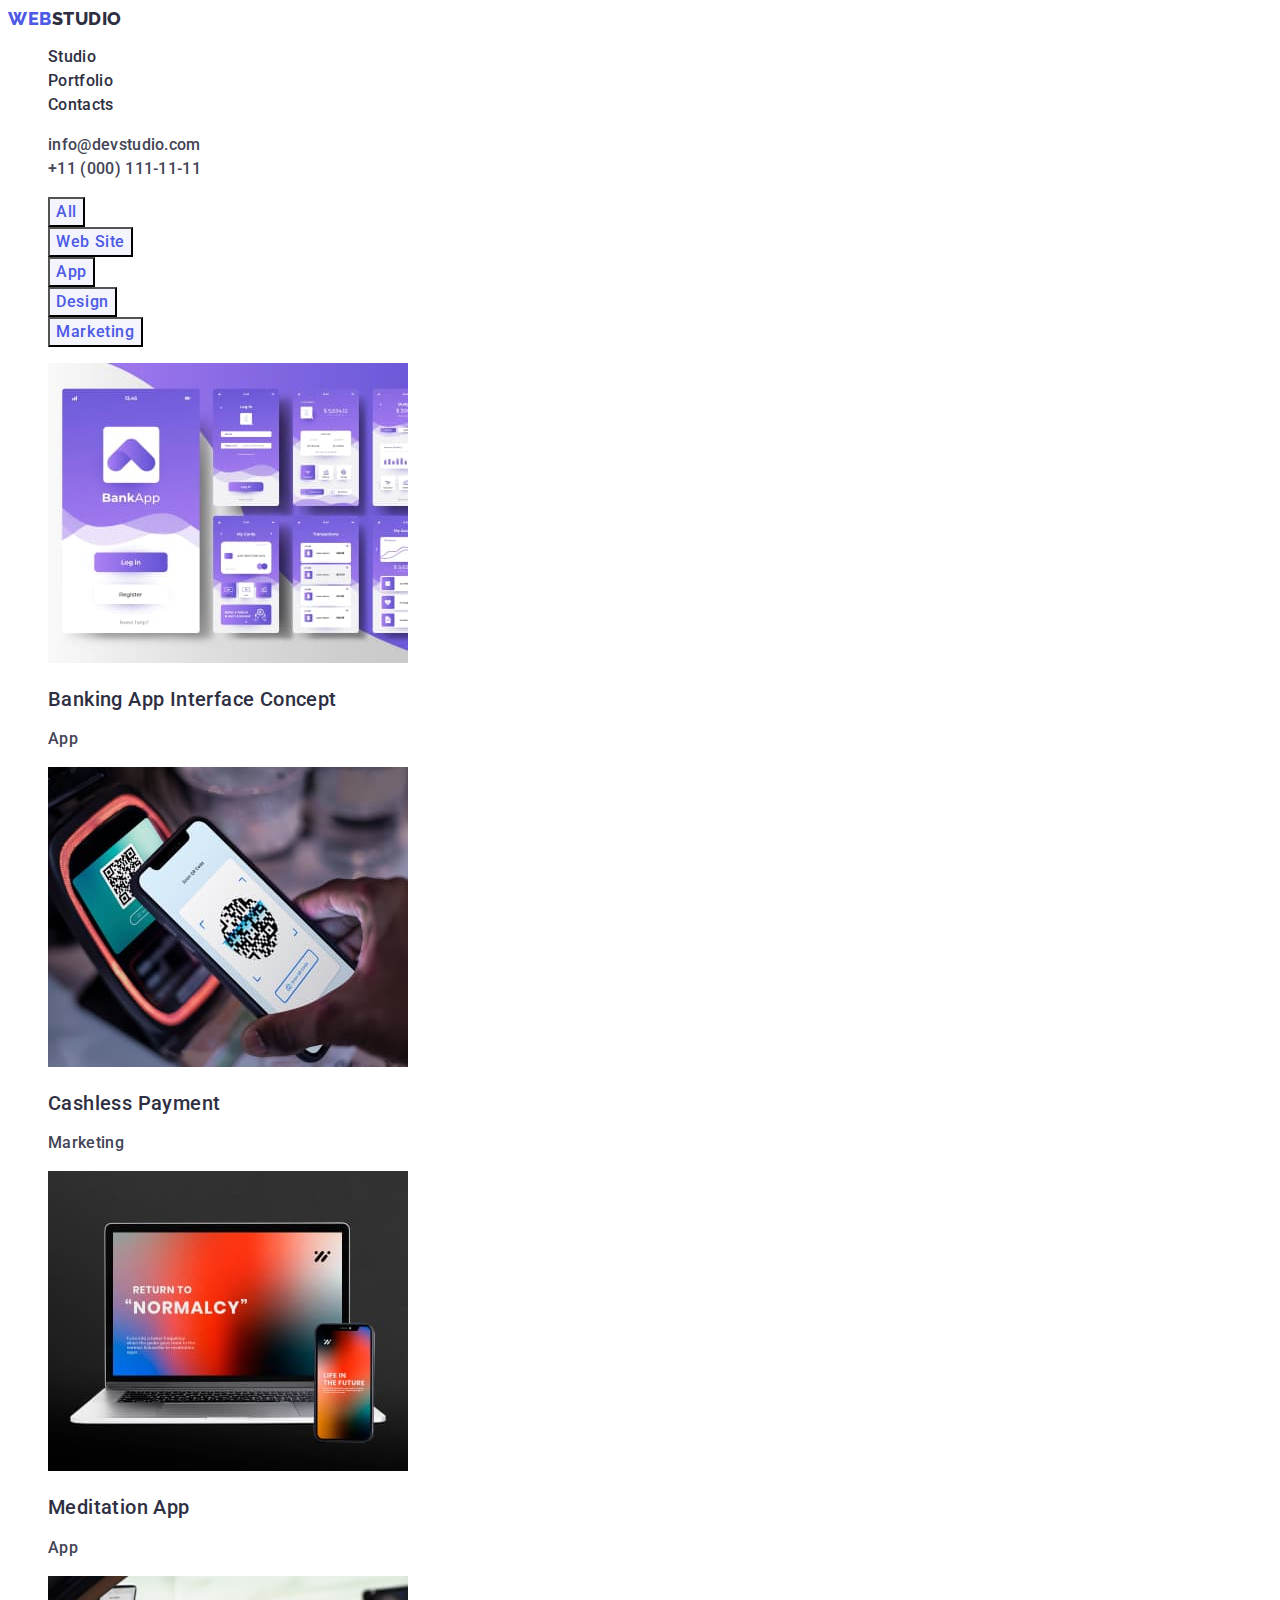
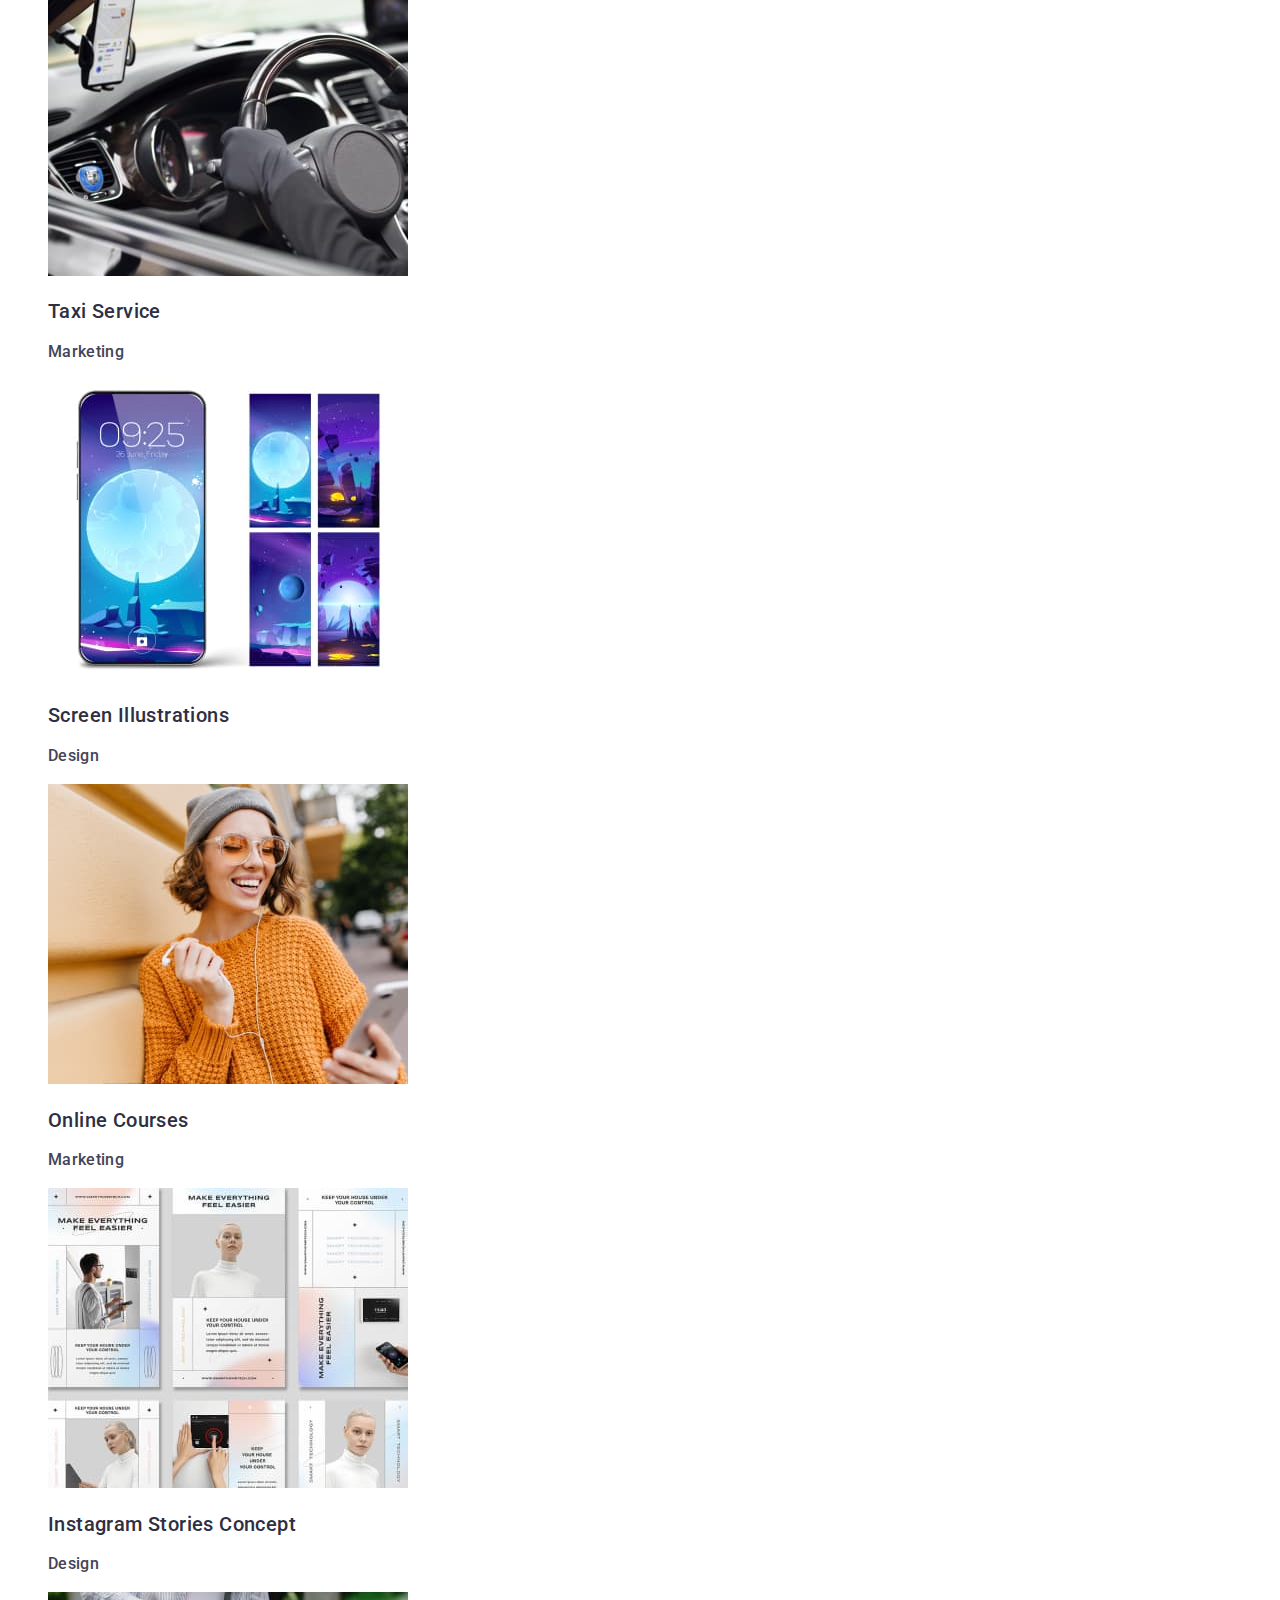
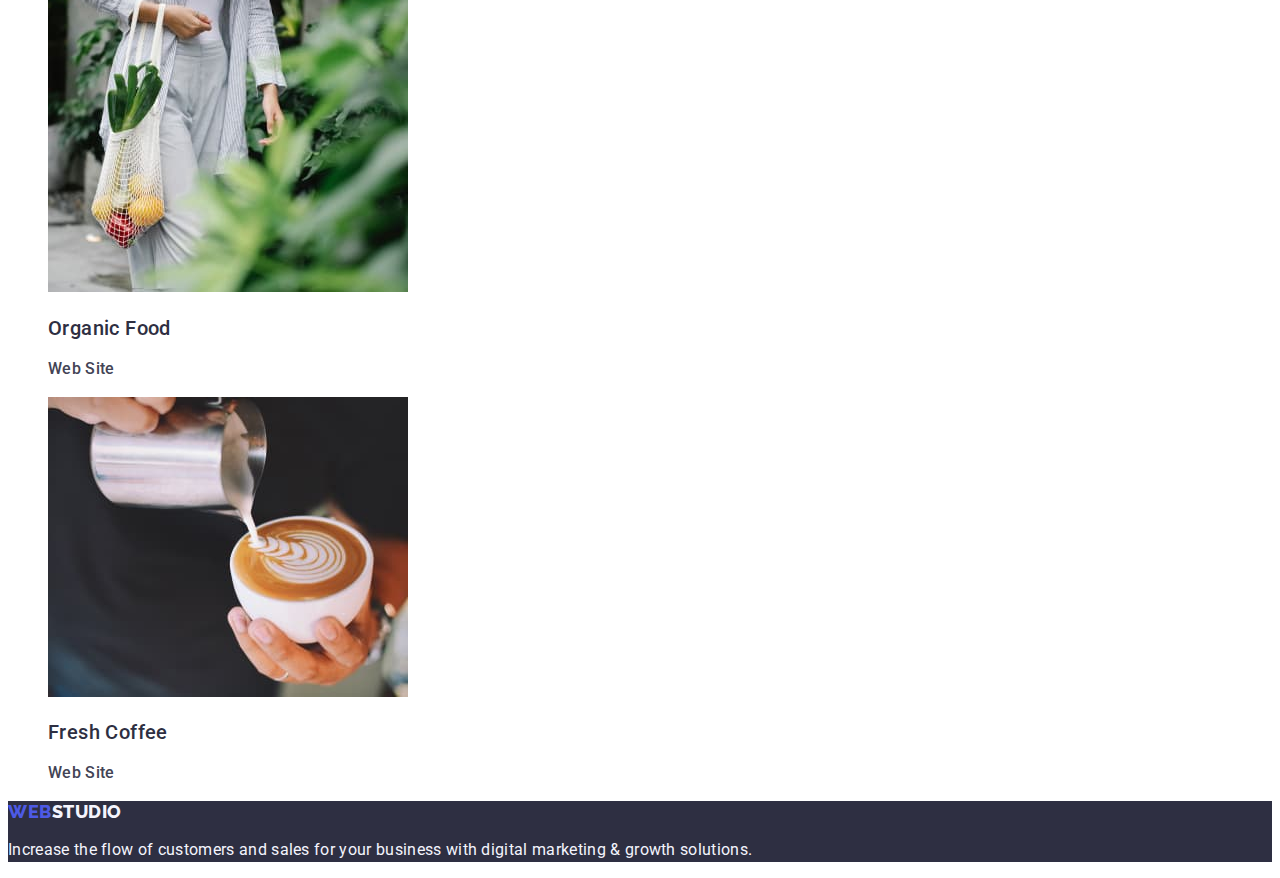
==== portfolio.html @ f2d3f0e7 "change_html" ====
<!DOCTYPE html>
<html lang="en">
  <head>
    <meta charset="UTF-8" />
    <meta http-equiv="X-UA-Compatible" content="IE=edge" />
    <meta name="viewport" content="width=device-width, initial-scale=1.0" />
    <title>Portfolio</title>
    <link rel="stylesheet" href="./css/style.css" />
    <link rel="preconnect" href="https://fonts.googleapis.com" />
    <link rel="preconnect" href="https://fonts.gstatic.com" crossorigin />
    <link
      href="https://fonts.googleapis.com/css2?family=Montserrat:wght@400;700&family=Roboto:wght@400;500;700;900&display=swap"
      rel="stylesheet"
    />
    <link rel="preconnect" href="https://fonts.googleapis.com" />
    <link rel="preconnect" href="https://fonts.gstatic.com" crossorigin />
    <link
      href="https://fonts.googleapis.com/css2?family=Montserrat:wght@400;700&family=Raleway:wght@800&family=Roboto:wght@400;500;700;900&display=swap"
      rel="stylesheet"
    />
  </head>
  <body>
    <header>
      <a href="./index.html" class="link logo class-dop">
        WEB<span class="studio-up">Studio</span></a
      >
      <nav>
        <ul class="list">
          <li>
            <a href="./index.html" class="link class-dop">Studio</a>
          </li>
          <li>
            <a href="./portfolio.html" class="link class-dop">Portfolio</a>
          </li>
          <li><a href="" class="link class-dop">Contacts</a></li>
        </ul>
      </nav>
      <address class="address">
        <ul class="list">
          <li>
            <a href="mailto:info@devstudio.com" class="link contact class-dop"
              >info@devstudio.com</a
            >
          </li>
          <li>
            <a href="tel:+110001111111" class="link contact class-dop"
              >+11 (000) 111-11-11</a
            >
          </li>
        </ul>
      </address>
    </header>
    <main>
      <section>
        <h1 hidden>Перечень работы</h1>
        <ul class="list">
          <li><button type="button" class="butts-punkt">All</button></li>
          <li><button type="button" class="butts-punkt">Web Site</button></li>
          <li><button type="button" class="butts-punkt">App</button></li>
          <li><button type="button" class="butts-punkt">Design</button></li>
          <li><button type="button" class="butts-punkt">Marketing</button></li>
        </ul>
        <ul class="list">
          <li>
            <a href="" class="link class-dop">
              <img
                src="./images/portfolio/img-1.jpg"
                alt="Banking App Interface Concept"
                width="360"
                height="300"
              />
              <h2 class="card-name class-dop">Banking App Interface Concept</h2>
              <p class="card-type class-dop">App</p>
            </a>
          </li>
          <li>
            <a href="" class="link class-dop">
              <img
                src="./images/portfolio/img-2.jpg"
                alt="Cashless Payment"
                width="360"
                height="300"
              />
              <h2 class="card-name class-dop">Cashless Payment</h2>
              <p class="card-type class-dop">Marketing</p>
            </a>
          </li>
          <li>
            <a href="" class="link class-dop">
              <img
                src="./images/portfolio/img-3.jpg"
                alt="Meditation App"
                width="360"
                height="300"
              />
              <h2 class="card-name class-dop">Meditation App</h2>
              <p class="card-type class-dop">App</p>
            </a>
          </li>
          <li>
            <a href="" class="link class-dop">
              <img
                src="./images/portfolio/img-4.jpg"
                alt="Taxi Service"
                width="360"
                height="300"
              />
              <h2 class="card-name class-dop">Taxi Service</h2>
              <p class="card-type class-dop">Marketing</p>
            </a>
          </li>
          <li>
            <a href="" class="link class-dop">
              <img
                src="./images/portfolio/img-5.jpg"
                alt="Screen Illustrations"
                width="360"
                height="300"
              />
              <h2 class="card-name class-dop">Screen Illustrations</h2>
              <p class="card-type class-dop">Design</p>
            </a>
          </li>
          <li>
            <a href="" class="link class-dop">
              <img
                src="./images/portfolio/img-6.jpg"
                alt="Online Courses"
                width="360"
                height="300"
              />
              <h2 class="card-name class-dop">Online Courses</h2>
              <p class="card-type class-dop">Marketing</p>
            </a>
          </li>
          <li>
            <a href="" class="link class-dop">
              <img
                src="./images/portfolio/img-7.jpg"
                alt="Instagram Stories Concept"
                width="360"
                height="300"
              />
              <h2 class="card-name class-dop">Instagram Stories Concept</h2>
              <p class="card-type class-dop">Design</p>
            </a>
          </li>
          <li>
            <a href="" class="link class-dop">
              <img
                src="./images/portfolio/img-8.jpg"
                alt="Organic Food"
                width="360"
                height="300"
              />
              <h2 class="card-name class-dop">Organic Food</h2>
              <p class="card-type class-dop">Web Site</p>
            </a>
          </li>
          <li>
            <a href="" class="link class-dop">
              <img
                src="./images/portfolio/img-9.jpg"
                alt="Fresh Coffee"
                width="360"
                height="300"
              />
              <h2 class="card-name class-dop">Fresh Coffee</h2>
              <p class="card-type class-dop">Web Site</p>
            </a>
          </li>
        </ul>
      </section>
    </main>
    <footer class="footer">
      <!--Подвал -->
      <a href="./index.html" class="link logo class-dop">
        WEB<span class="studio">Studio</span></a
      >
      <p class="textstudio">
        Increase the flow of customers and sales for your business with digital
        marketing & growth solutions.
      </p>
    </footer>
  </body>
</html>
---- css/style.css ----
:root  {
    font-family: "Roboto", sans-serif;
    --text-color: #2E2F42;
    --butt-color-hover: #404bbf;
}

body {
    background-color: #FFFFFF;
    color:#434455;
    font-family: "Roboto", sans-serif;
    font-style: normal;
    font-weight: 400;
}

.list {
    list-style: none; 
}

.banner {
    background-color: var(--text-color);
}

.banner-h {
    font-weight: 700;
    font-size: 56px;
    line-height: 1.07;
    text-align: center;
    letter-spacing: 0.02em;
    color:#ffffff;
}
.banner-but {
    font-family: "Roboto", sans-serif;
    font-weight: 500;
    font-size: 16px;
    line-height: 1.5;
    display: flex;
    align-items: center;
    letter-spacing: 0.04em;
    color: #FFFFFF;
    cursor: pointer;
    background-color: #4D5AE5;
}

.banner-but:hover, 
.banner-but:focus {
    background-color: var(--butt-color-hover);
}

.tech-h {
    font-family: 'Roboto';
    font-style: normal;
    font-weight: 500;
    font-size: 20px;
    line-height: 1.2;
    letter-spacing: 0.02em;
    color: var(--text-color);
}

.tech-p,
.teem-p {
    font-family: 'Roboto';
    font-style: normal;
    font-weight: 400;
    font-size: 16px;
    line-height: 1.5;
    letter-spacing: 0.02em;
    color: #434455;
}

.tech-t,
.service-h,
.teem-h {
    font-family: 'Roboto';
    font-style: normal;
    font-weight: 700;
    font-size: 36px;
    line-height: 1.11;
    text-align: center;
    letter-spacing: 0.02em;
    text-transform: capitalize;
    color: var(--text-color);
}

.teem-name {
    font-family: 'Roboto';
    font-style: normal;
    font-weight: 500;
    font-size: 20px;
    line-height: 1.2;
    letter-spacing: 0.02em;
    color: var(--text-color);
 }

.teem {
    background-color: #F4F4FD;
}

.teem-li {
    background-color: #FFFFFF;
}

.teem-p {
    font-family: 'Roboto';
    font-style: normal;
    font-weight: 400;
    font-size: 16px;
    line-height: 1.5;   
    letter-spacing: 0.02em;
    color: #434455;
 }

.address {
    font-style: normal;
}

.link {
    font-weight: 500;
    font-size: 16px;
    line-height: 1.5;
    letter-spacing: 0.02em;
    color: var(--text-color);
}

.link:hover,
.link:focus {
    color: var(--butt-color-hover);
}

.contact {
    font-size: 16px;
    line-height: 1.5;
    letter-spacing: 0.02em;
    color: #434455;
}

.contact:hover,
.contact:focus {
    color: #404bbf;
}

.butts-punkt {
    color: #4D5AE5;
    background-color: #F4F4FD;
    font-family: "Roboto", sans-serif;
    font-size: 16px;
    font-weight: 500;
    line-height: 1.5;
    letter-spacing: 0.04em;
    cursor: pointer;
}
.butts-punkt:hover,
.butts-punkt:focus {
    color: white;
    background-color: #404BBF;
}

.card-name {
    font-weight: 500;
    font-size: 20px;
    line-height: 1.2;
    letter-spacing: 0.02em;
    color: var(--text-color);
}

.card-type {    
    font-size: 16px;
    line-height: 1.5;
    letter-spacing: 0.02em;
    color: #434455;    
}

.logo {
    font-family: "Raleway", sans-serif;
    font-weight: 800;
    font-size: 18px;
    line-height: 1.17;
    letter-spacing: 0.03em;
    text-transform: uppercase;
    color: #4D5AE5;
}

.studio {
    color: #F4F4FD;
}

.studio-up {
    color: var(--text-color);
}

.footer {
    background-color: var(--text-color);
}

.textstudio {
    font-weight: 400;
    font-size: 16px;
    line-height: 1.5;
    letter-spacing: 0.02em;
    color: #F4F4FD;
    text-decoration: top;
}

.class-dop,
.link.class-dop,
.contact.class-dop,
.logo.class-dop,
.card-name.class-dop,
.card-type.class-dop {
    text-decoration: none;
}
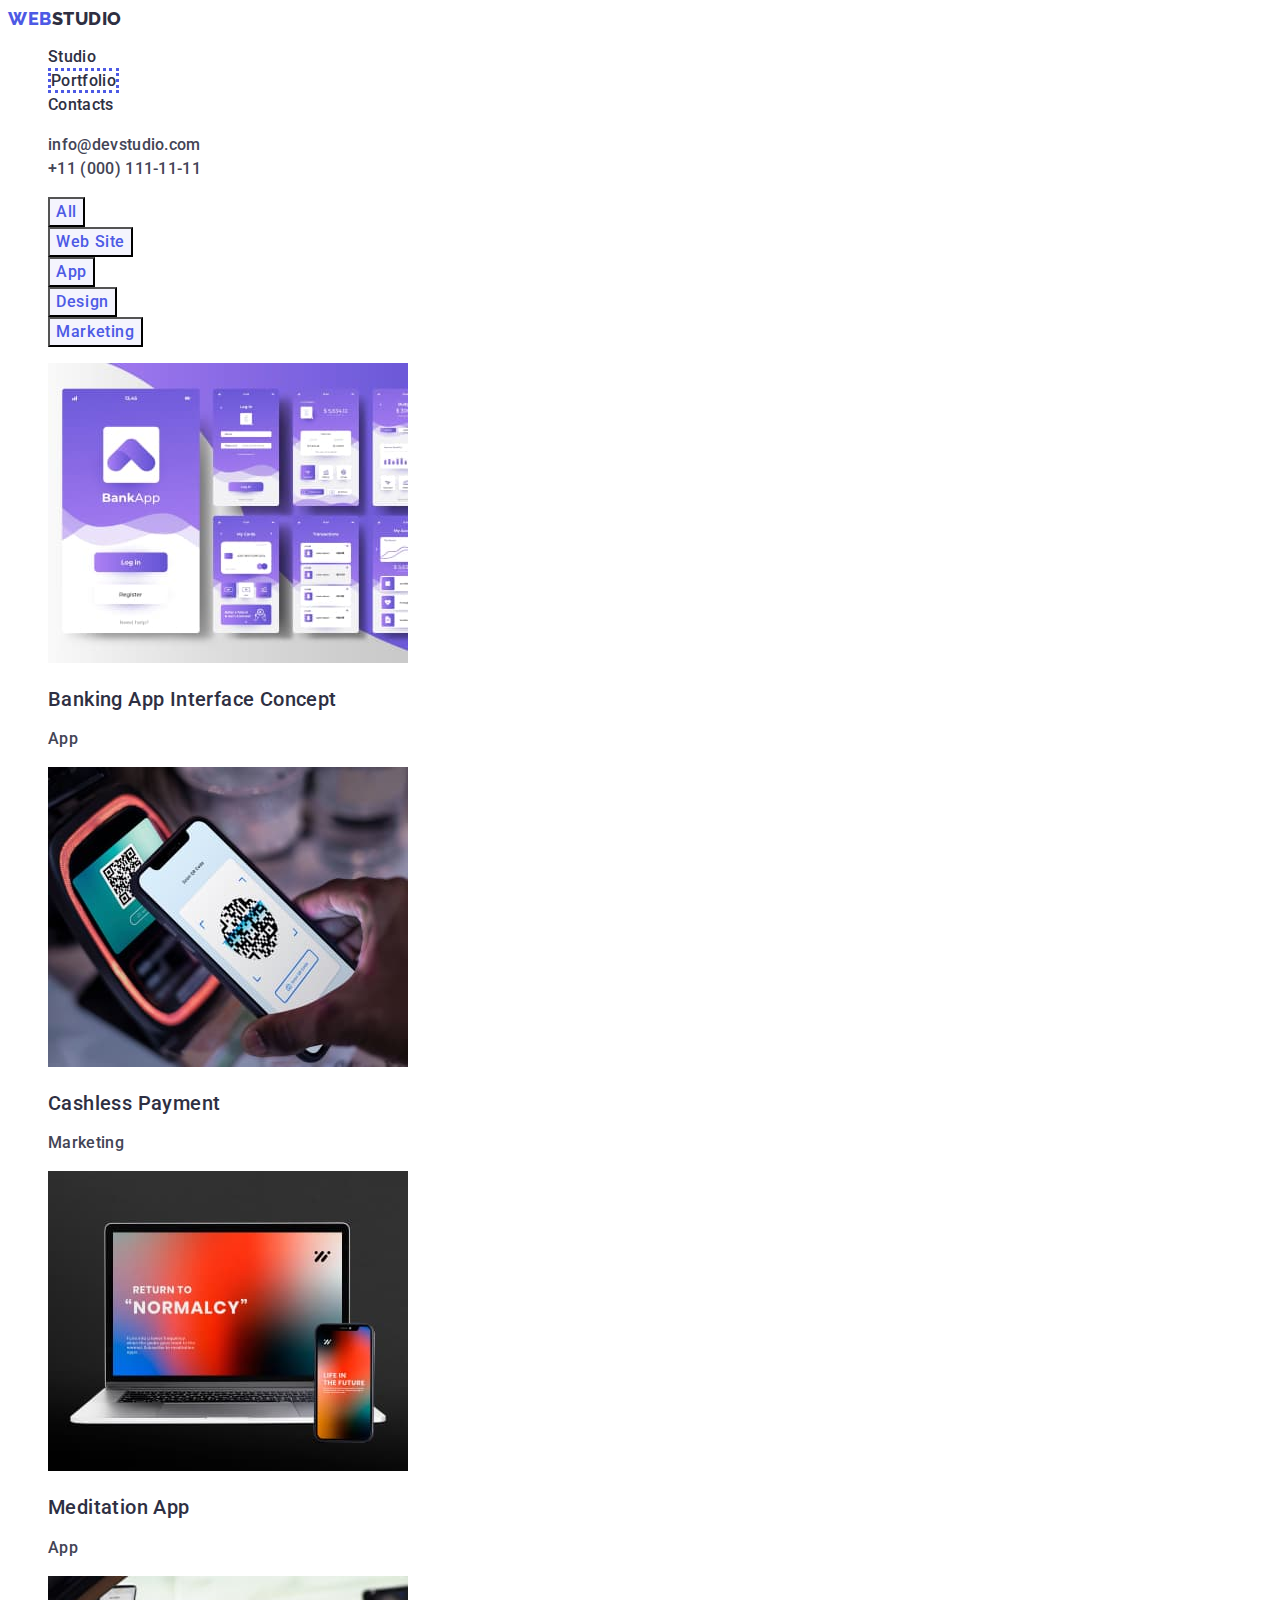
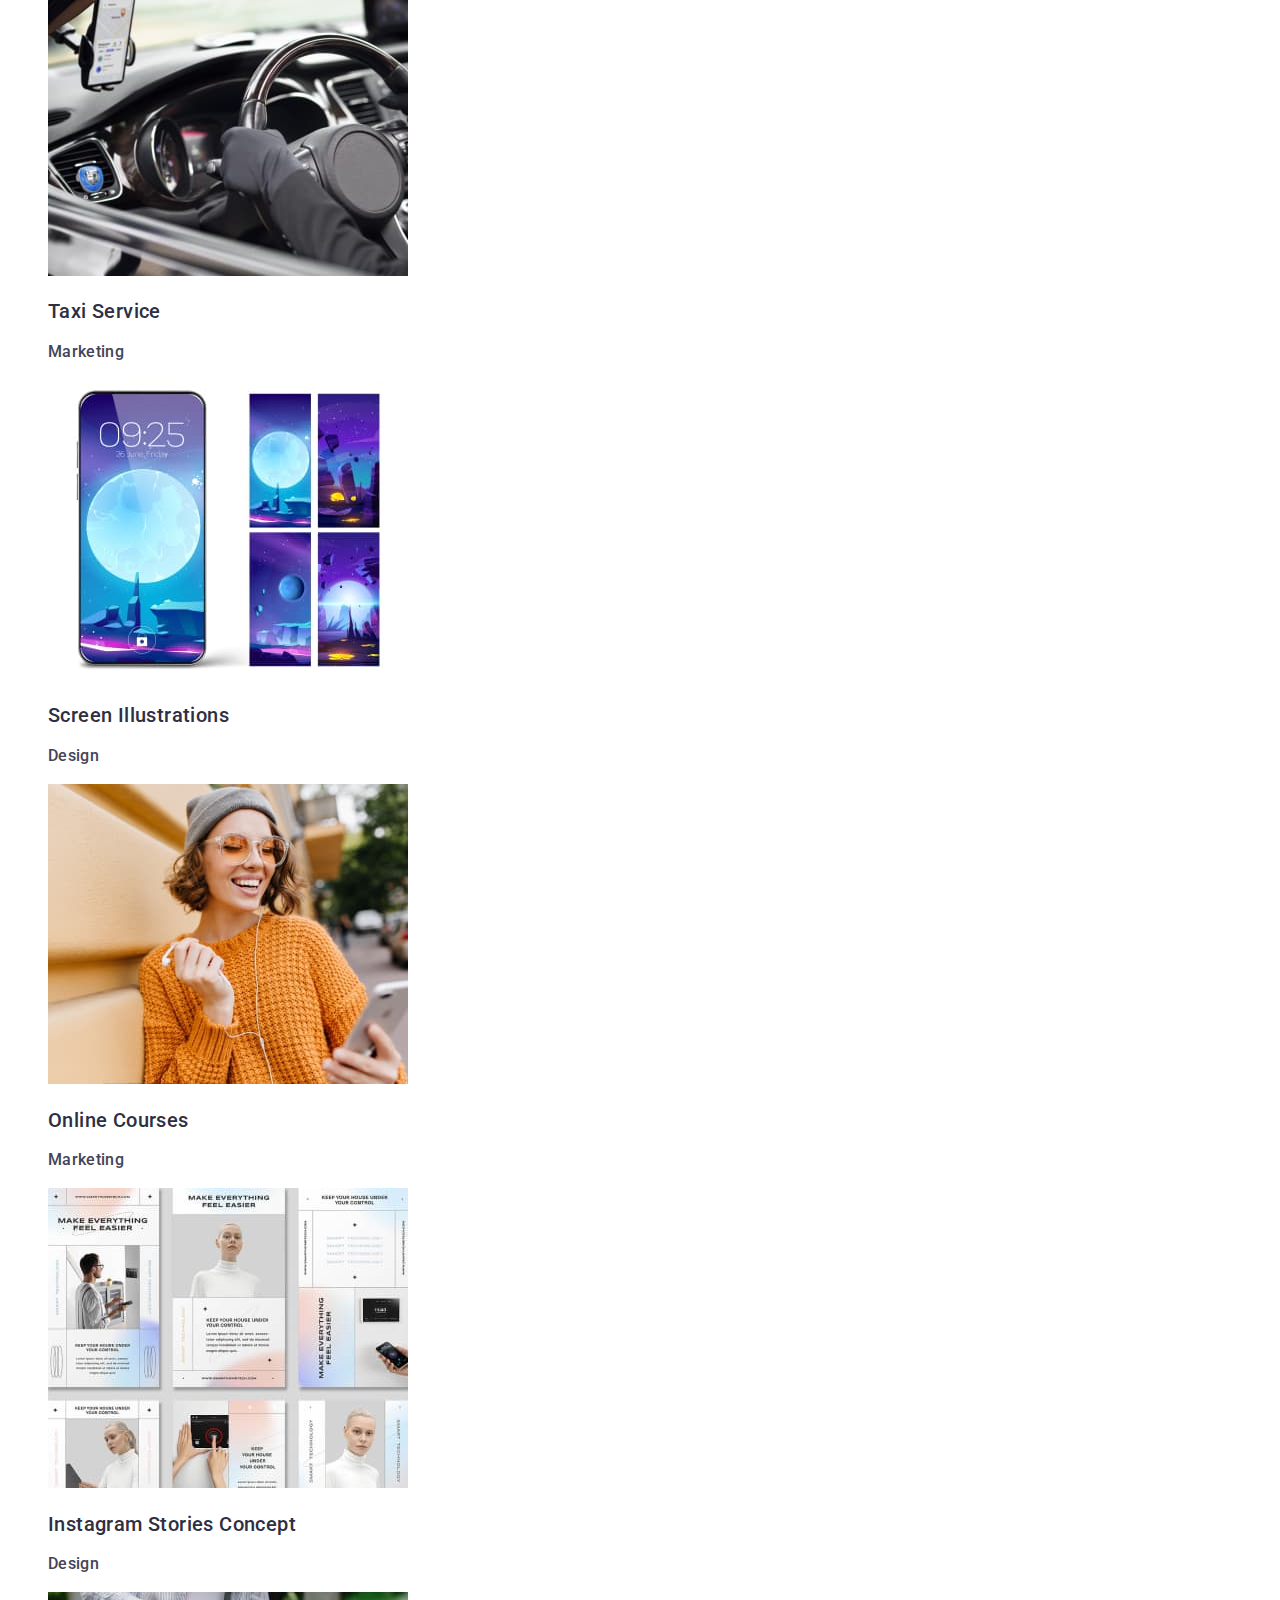
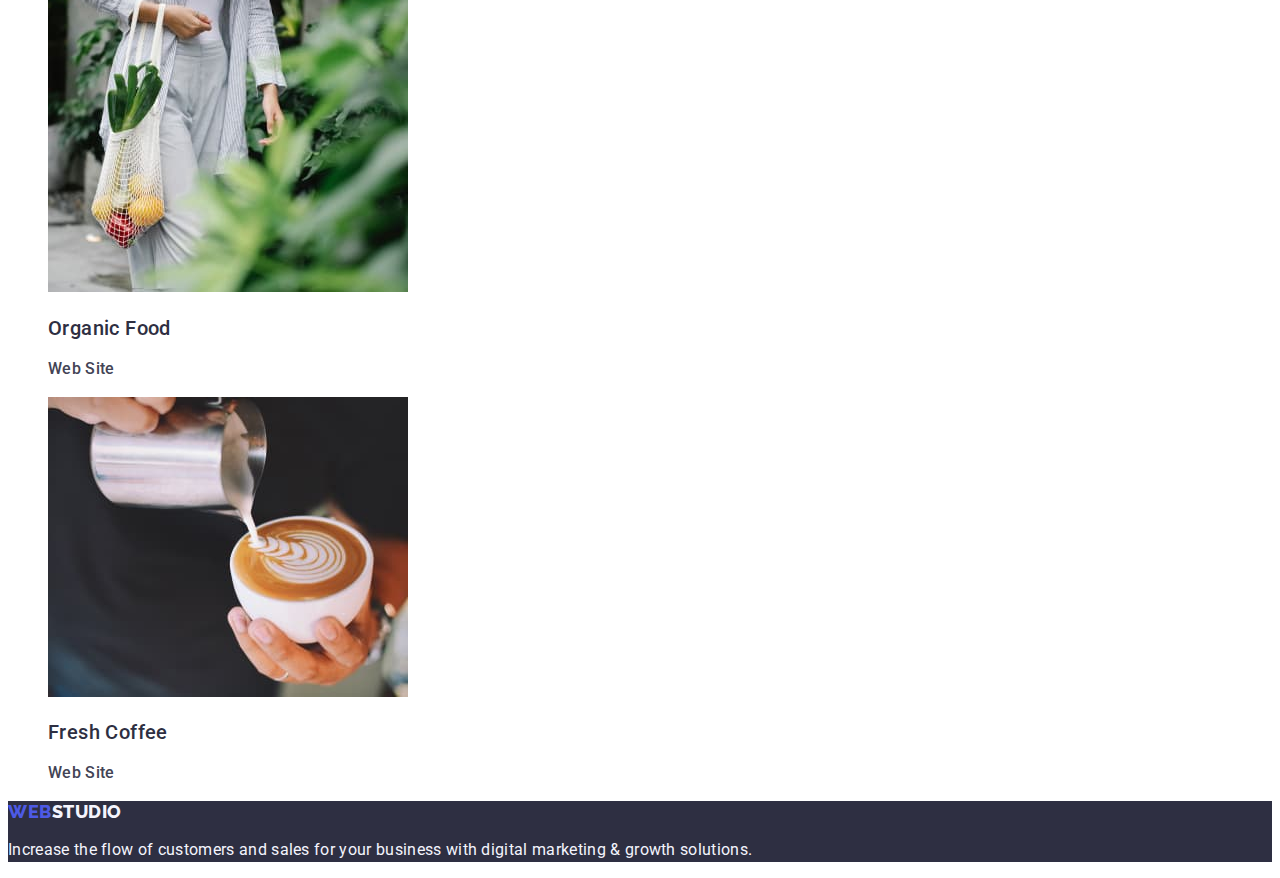
==== commit 4c3727e9: "head" ====
--- a/portfolio.html
+++ b/portfolio.html
@@ -5,6 +5,7 @@
     <meta http-equiv="X-UA-Compatible" content="IE=edge" />
     <meta name="viewport" content="width=device-width, initial-scale=1.0" />
     <title>Portfolio</title>
+    <meta name="description" content="Goit-markup-hw-02" />
     <link rel="stylesheet" href="./css/style.css" />
     <link rel="preconnect" href="https://fonts.googleapis.com" />
     <link rel="preconnect" href="https://fonts.gstatic.com" crossorigin />
@@ -30,7 +31,9 @@
             <a href="./index.html" class="link class-dop">Studio</a>
           </li>
           <li>
-            <a href="./portfolio.html" class="link class-dop">Portfolio</a>
+            <a href="./portfolio.html" class="link class-dop active"
+              >Portfolio</a
+            >
           </li>
           <li><a href="" class="link class-dop">Contacts</a></li>
         </ul>
--- a/css/style.css
+++ b/css/style.css
@@ -207,4 +207,9 @@
 .card-name.class-dop,
 .card-type.class-dop {
     text-decoration: none;
+}
+
+.active {
+    border-style: dotted;
+    border-color: #4D5AE5;
 }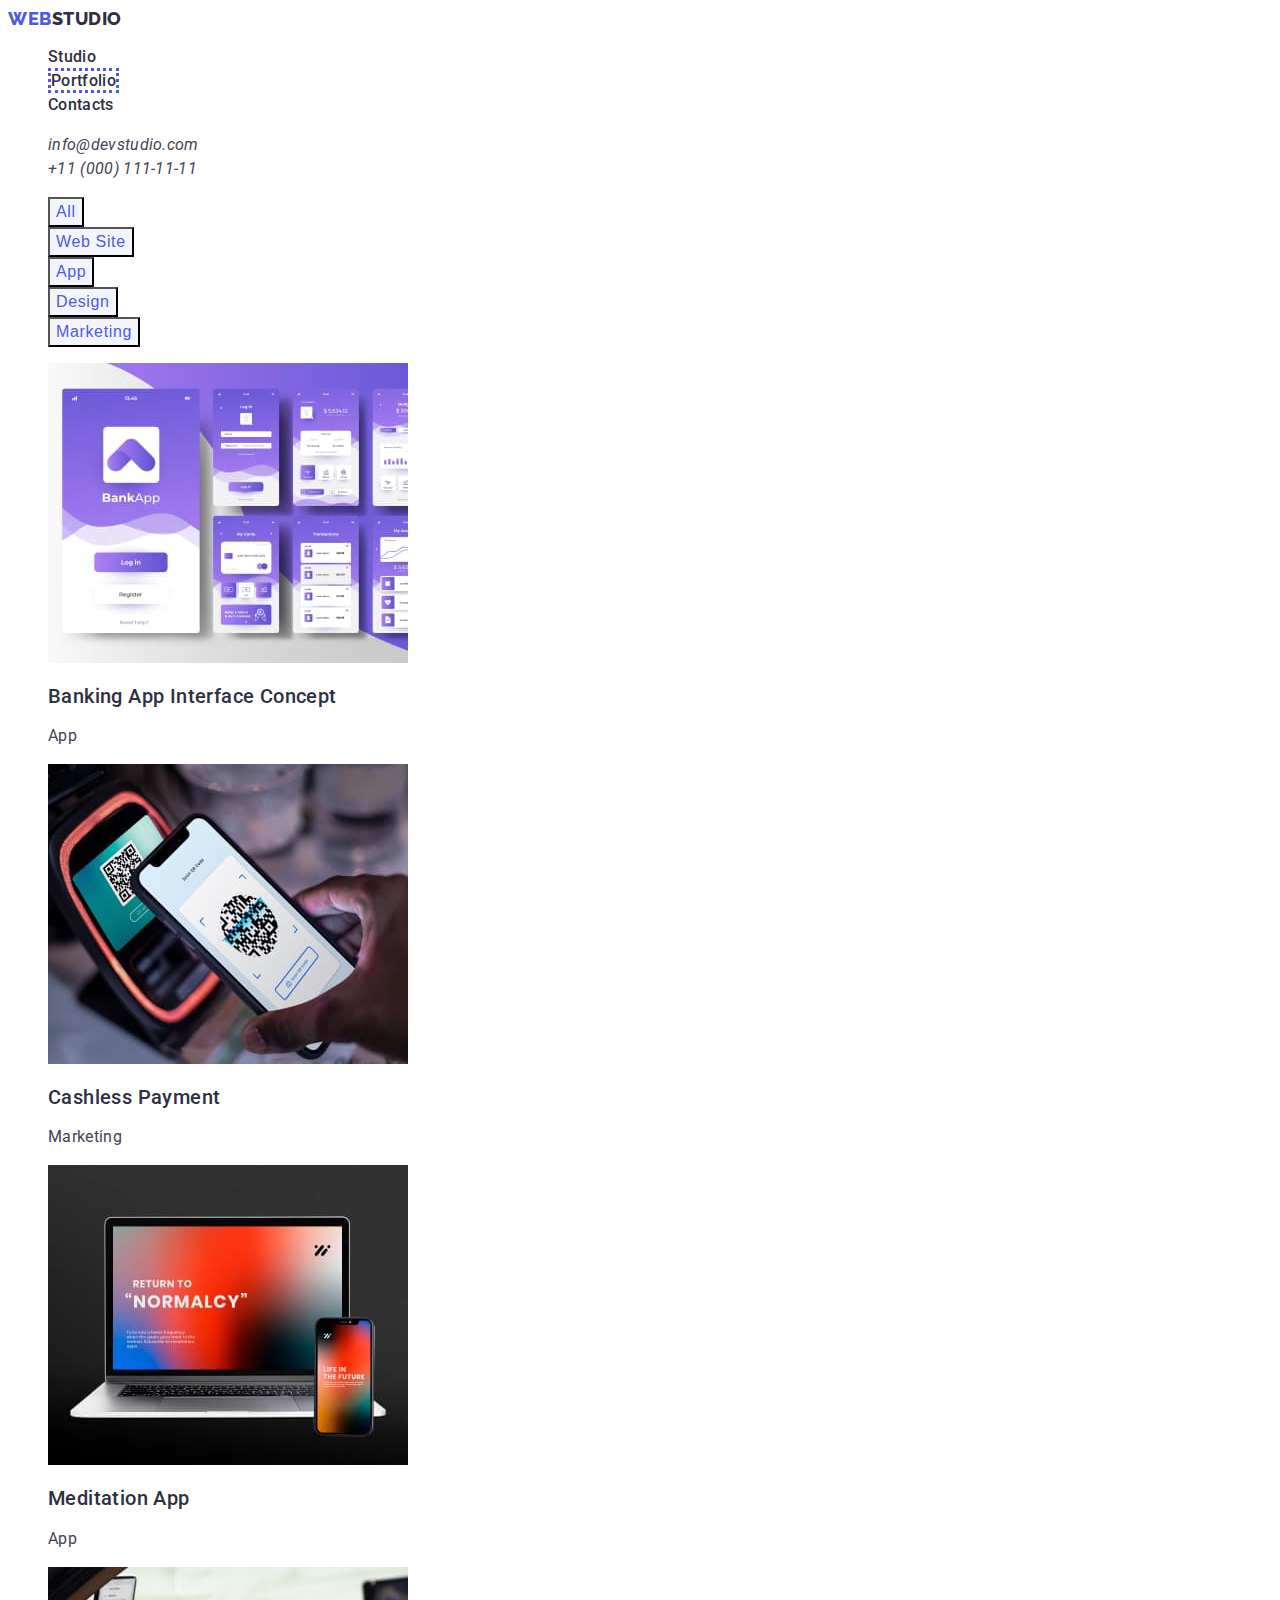
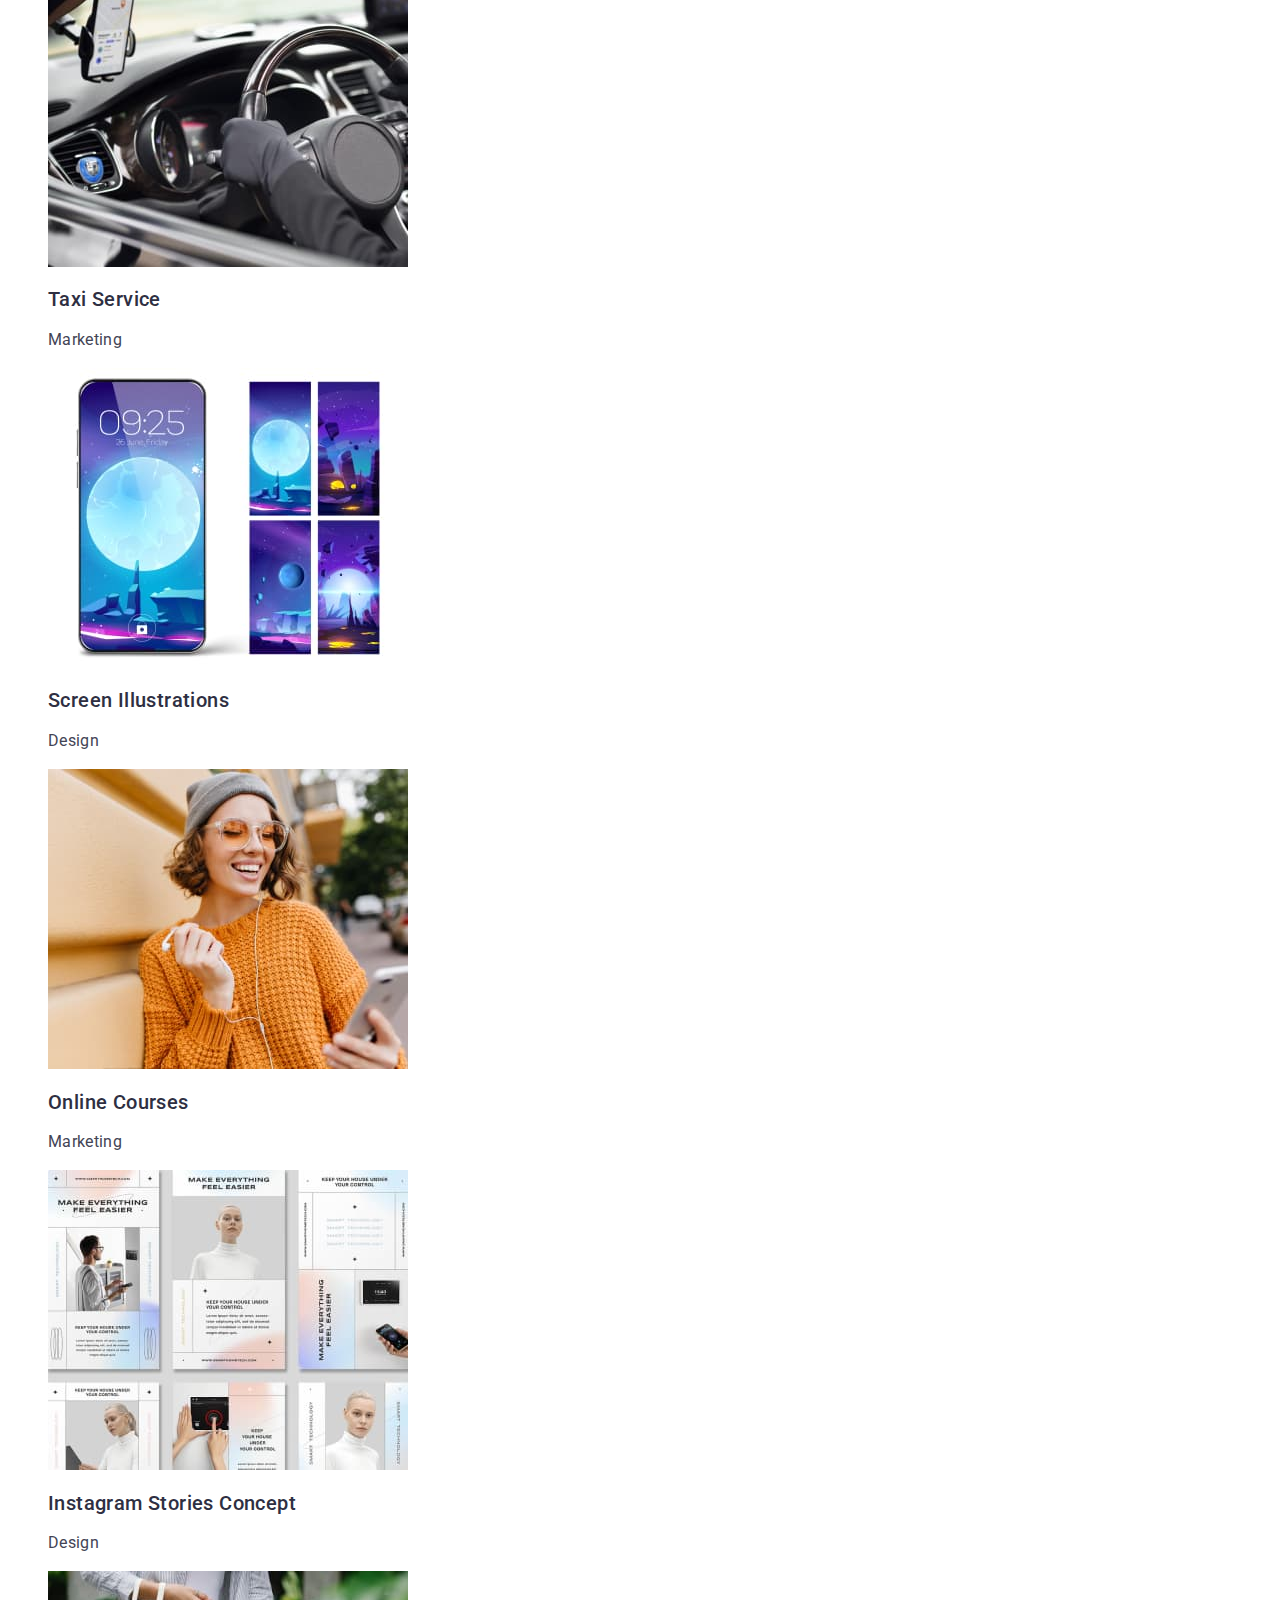
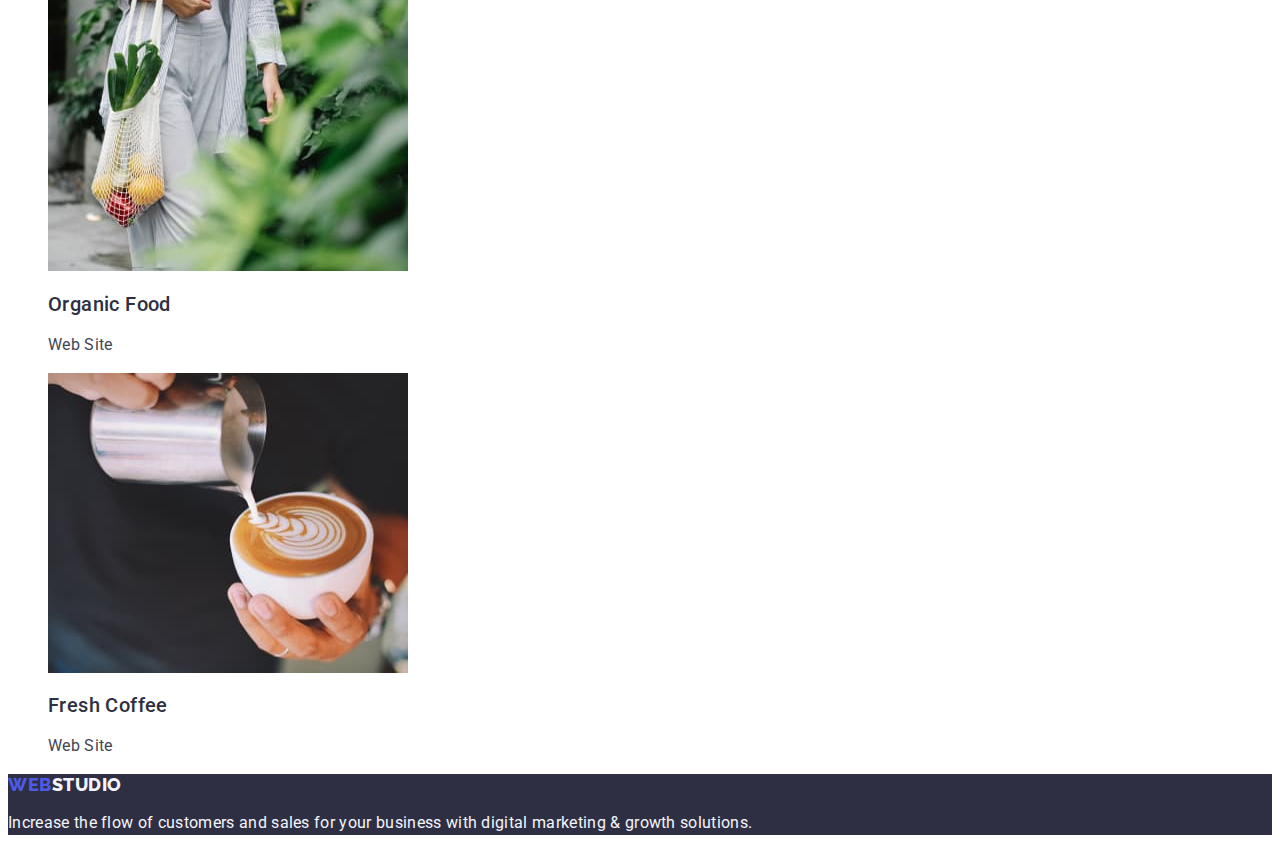
==== commit 2592f97f: "css-html-fix" ====
--- a/portfolio.html
+++ b/portfolio.html
@@ -22,31 +22,29 @@
   </head>
   <body>
     <header>
-      <a href="./index.html" class="link logo class-dop">
+      <a href="./index.html" class="link logo">
         WEB<span class="studio-up">Studio</span></a
       >
       <nav>
         <ul class="list">
           <li>
-            <a href="./index.html" class="link class-dop">Studio</a>
+            <a href="./index.html" class="link nav">Studio</a>
           </li>
           <li>
-            <a href="./portfolio.html" class="link class-dop active"
-              >Portfolio</a
-            >
+            <a href="./portfolio.html" class="link nav active">Portfolio</a>
           </li>
-          <li><a href="" class="link class-dop">Contacts</a></li>
+          <li><a href="" class="link nav">Contacts</a></li>
         </ul>
       </nav>
-      <address class="address">
+      <address>
         <ul class="list">
           <li>
-            <a href="mailto:info@devstudio.com" class="link contact class-dop"
+            <a href="mailto:info@devstudio.com" class="link contact"
               >info@devstudio.com</a
             >
           </li>
           <li>
-            <a href="tel:+110001111111" class="link contact class-dop"
+            <a href="tel:+110001111111" class="link contact"
               >+11 (000) 111-11-11</a
             >
           </li>
@@ -65,111 +63,111 @@
         </ul>
         <ul class="list">
           <li>
-            <a href="" class="link class-dop">
+            <a href="" class="link">
               <img
                 src="./images/portfolio/img-1.jpg"
                 alt="Banking App Interface Concept"
                 width="360"
                 height="300"
               />
-              <h2 class="card-name class-dop">Banking App Interface Concept</h2>
-              <p class="card-type class-dop">App</p>
+              <h2 class="card-name">Banking App Interface Concept</h2>
+              <p class="card-type">App</p>
             </a>
           </li>
           <li>
-            <a href="" class="link class-dop">
+            <a href="" class="link">
               <img
                 src="./images/portfolio/img-2.jpg"
                 alt="Cashless Payment"
                 width="360"
                 height="300"
               />
-              <h2 class="card-name class-dop">Cashless Payment</h2>
-              <p class="card-type class-dop">Marketing</p>
+              <h2 class="card-name">Cashless Payment</h2>
+              <p class="card-type">Marketing</p>
             </a>
           </li>
           <li>
-            <a href="" class="link class-dop">
+            <a href="" class="link">
               <img
                 src="./images/portfolio/img-3.jpg"
                 alt="Meditation App"
                 width="360"
                 height="300"
               />
-              <h2 class="card-name class-dop">Meditation App</h2>
-              <p class="card-type class-dop">App</p>
+              <h2 class="card-name">Meditation App</h2>
+              <p class="card-type">App</p>
             </a>
           </li>
           <li>
-            <a href="" class="link class-dop">
+            <a href="" class="link">
               <img
                 src="./images/portfolio/img-4.jpg"
                 alt="Taxi Service"
                 width="360"
                 height="300"
               />
-              <h2 class="card-name class-dop">Taxi Service</h2>
-              <p class="card-type class-dop">Marketing</p>
+              <h2 class="card-name">Taxi Service</h2>
+              <p class="card-type">Marketing</p>
             </a>
           </li>
           <li>
-            <a href="" class="link class-dop">
+            <a href="" class="link">
               <img
                 src="./images/portfolio/img-5.jpg"
                 alt="Screen Illustrations"
                 width="360"
                 height="300"
               />
-              <h2 class="card-name class-dop">Screen Illustrations</h2>
-              <p class="card-type class-dop">Design</p>
+              <h2 class="card-name">Screen Illustrations</h2>
+              <p class="card-type">Design</p>
             </a>
           </li>
           <li>
-            <a href="" class="link class-dop">
+            <a href="" class="link">
               <img
                 src="./images/portfolio/img-6.jpg"
                 alt="Online Courses"
                 width="360"
                 height="300"
               />
-              <h2 class="card-name class-dop">Online Courses</h2>
-              <p class="card-type class-dop">Marketing</p>
+              <h2 class="card-name">Online Courses</h2>
+              <p class="card-type">Marketing</p>
             </a>
           </li>
           <li>
-            <a href="" class="link class-dop">
+            <a href="" class="link">
               <img
                 src="./images/portfolio/img-7.jpg"
                 alt="Instagram Stories Concept"
                 width="360"
                 height="300"
               />
-              <h2 class="card-name class-dop">Instagram Stories Concept</h2>
-              <p class="card-type class-dop">Design</p>
+              <h2 class="card-name">Instagram Stories Concept</h2>
+              <p class="card-type">Design</p>
             </a>
           </li>
           <li>
-            <a href="" class="link class-dop">
+            <a href="" class="link">
               <img
                 src="./images/portfolio/img-8.jpg"
                 alt="Organic Food"
                 width="360"
                 height="300"
               />
-              <h2 class="card-name class-dop">Organic Food</h2>
-              <p class="card-type class-dop">Web Site</p>
+              <h2 class="card-name">Organic Food</h2>
+              <p class="card-type">Web Site</p>
             </a>
           </li>
           <li>
-            <a href="" class="link class-dop">
+            <a href="" class="link">
               <img
                 src="./images/portfolio/img-9.jpg"
                 alt="Fresh Coffee"
                 width="360"
                 height="300"
               />
-              <h2 class="card-name class-dop">Fresh Coffee</h2>
-              <p class="card-type class-dop">Web Site</p>
+              <h2 class="card-name">Fresh Coffee</h2>
+              <p class="card-type">Web Site</p>
             </a>
           </li>
         </ul>
@@ -177,7 +175,7 @@
     </main>
     <footer class="footer">
       <!--Подвал -->
-      <a href="./index.html" class="link logo class-dop">
+      <a href="./index.html" class="link logo">
         WEB<span class="studio">Studio</span></a
       >
       <p class="textstudio">
--- a/css/style.css
+++ b/css/style.css
@@ -2,10 +2,12 @@
     font-family: "Roboto", sans-serif;
     --text-color: #2E2F42;
     --butt-color-hover: #404bbf;
+    --color-white: #FFFFFF;
+    --color-main-font: #434455;
 }
 
 body {
-    background-color: #FFFFFF;
+    background-color: var(--color-white);
     color:#434455;
     font-family: "Roboto", sans-serif;
     font-style: normal;
@@ -26,7 +28,7 @@
     line-height: 1.07;
     text-align: center;
     letter-spacing: 0.02em;
-    color:#ffffff;
+    color: var(--color-white);
 }
 .banner-but {
     font-family: "Roboto", sans-serif;
@@ -36,7 +38,7 @@
     display: flex;
     align-items: center;
     letter-spacing: 0.04em;
-    color: #FFFFFF;
+    color: var(--color-white);
     cursor: pointer;
     background-color: #4D5AE5;
 }
@@ -46,8 +48,8 @@
     background-color: var(--butt-color-hover);
 }
 
-.tech-h {
-    font-family: 'Roboto';
+.tech-h,
+.teem-name {
     font-style: normal;
     font-weight: 500;
     font-size: 20px;
@@ -58,20 +60,15 @@
 
 .tech-p,
 .teem-p {
-    font-family: 'Roboto';
-    font-style: normal;
-    font-weight: 400;
     font-size: 16px;
     line-height: 1.5;
     letter-spacing: 0.02em;
-    color: #434455;
+    color: var(--color-main-font);
 }
 
 .tech-t,
 .service-h,
 .teem-h {
-    font-family: 'Roboto';
-    font-style: normal;
     font-weight: 700;
     font-size: 36px;
     line-height: 1.11;
@@ -81,39 +78,15 @@
     color: var(--text-color);
 }
 
-.teem-name {
-    font-family: 'Roboto';
-    font-style: normal;
-    font-weight: 500;
-    font-size: 20px;
-    line-height: 1.2;
-    letter-spacing: 0.02em;
-    color: var(--text-color);
- }
-
 .teem {
     background-color: #F4F4FD;
 }
 
 .teem-li {
-    background-color: #FFFFFF;
+    background-color: var(--color-white);
 }
 
-.teem-p {
-    font-family: 'Roboto';
-    font-style: normal;
-    font-weight: 400;
-    font-size: 16px;
-    line-height: 1.5;   
-    letter-spacing: 0.02em;
-    color: #434455;
- }
-
-.address {
-    font-style: normal;
-}
-
-.link {
+.nav {
     font-weight: 500;
     font-size: 16px;
     line-height: 1.5;
@@ -121,8 +94,10 @@
     color: var(--text-color);
 }
 
-.link:hover,
-.link:focus {
+.nav:hover,
+.nav:focus,
+.contact:hover,
+.contact:focus {
     color: var(--butt-color-hover);
 }
 
@@ -130,18 +105,12 @@
     font-size: 16px;
     line-height: 1.5;
     letter-spacing: 0.02em;
-    color: #434455;
-}
-
-.contact:hover,
-.contact:focus {
-    color: #404bbf;
+    color: var(--color-main-font);
 }
 
 .butts-punkt {
     color: #4D5AE5;
     background-color: #F4F4FD;
-    font-family: "Roboto", sans-serif;
     font-size: 16px;
     font-weight: 500;
     line-height: 1.5;
@@ -150,8 +119,8 @@
 }
 .butts-punkt:hover,
 .butts-punkt:focus {
-    color: white;
-    background-color: #404BBF;
+    color: var(--color-white);
+    background-color: var(--butt-color-hover);
 }
 
 .card-name {
@@ -192,7 +161,6 @@
 }
 
 .textstudio {
-    font-weight: 400;
     font-size: 16px;
     line-height: 1.5;
     letter-spacing: 0.02em;
@@ -200,12 +168,7 @@
     text-decoration: top;
 }
 
-.class-dop,
-.link.class-dop,
-.contact.class-dop,
-.logo.class-dop,
-.card-name.class-dop,
-.card-type.class-dop {
+.link {
     text-decoration: none;
 }
 
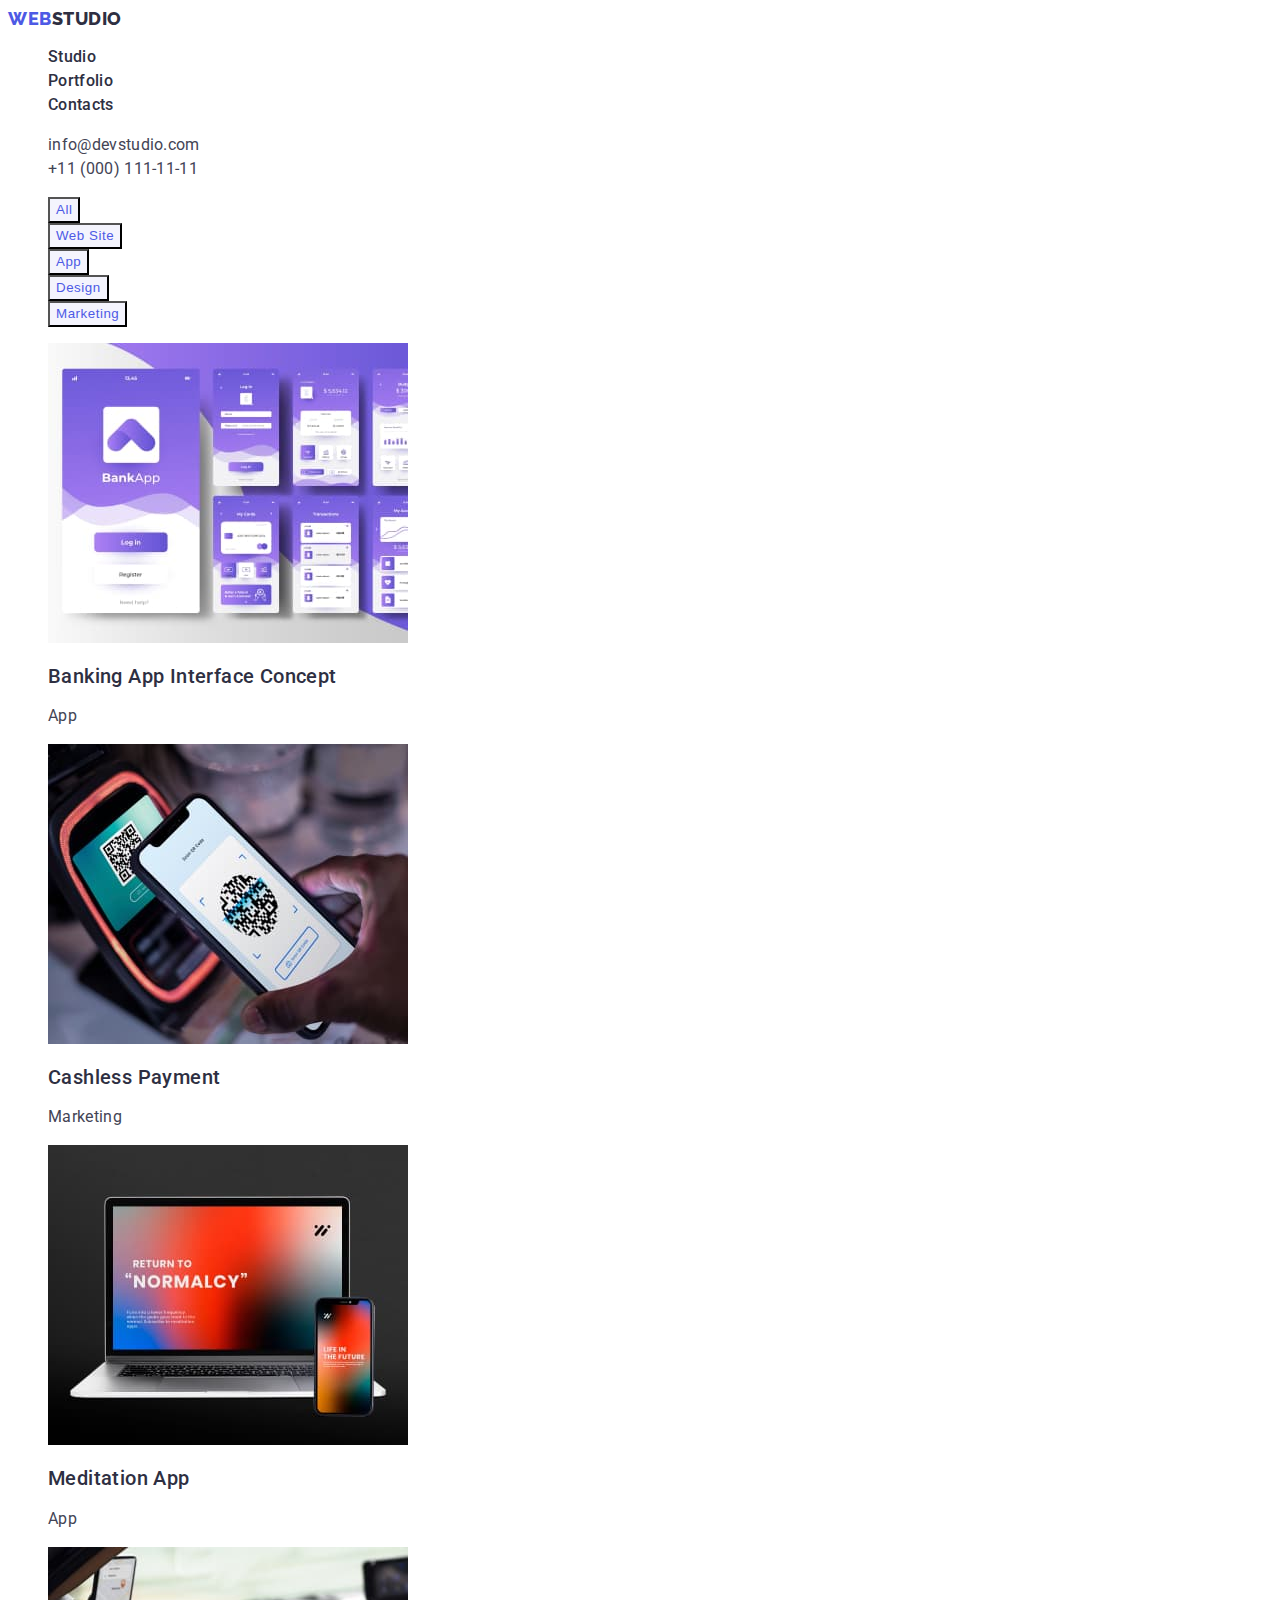
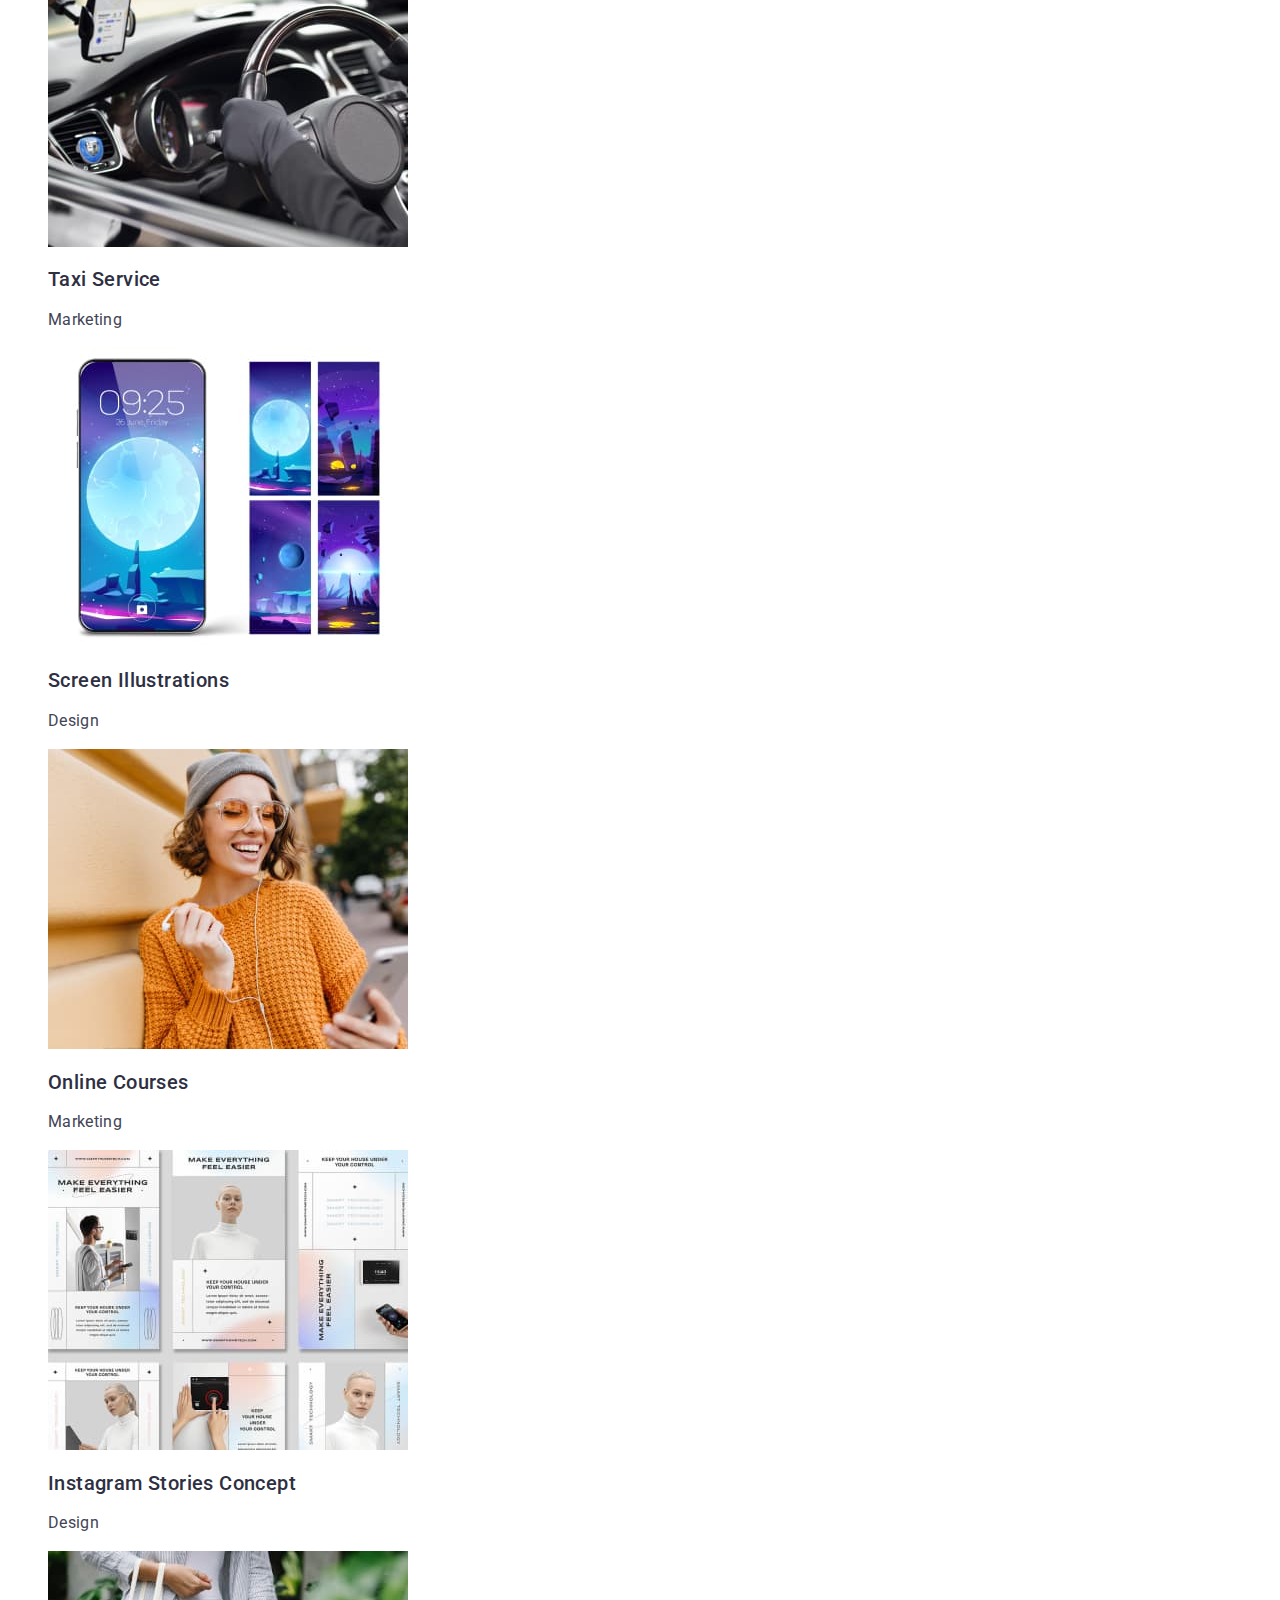
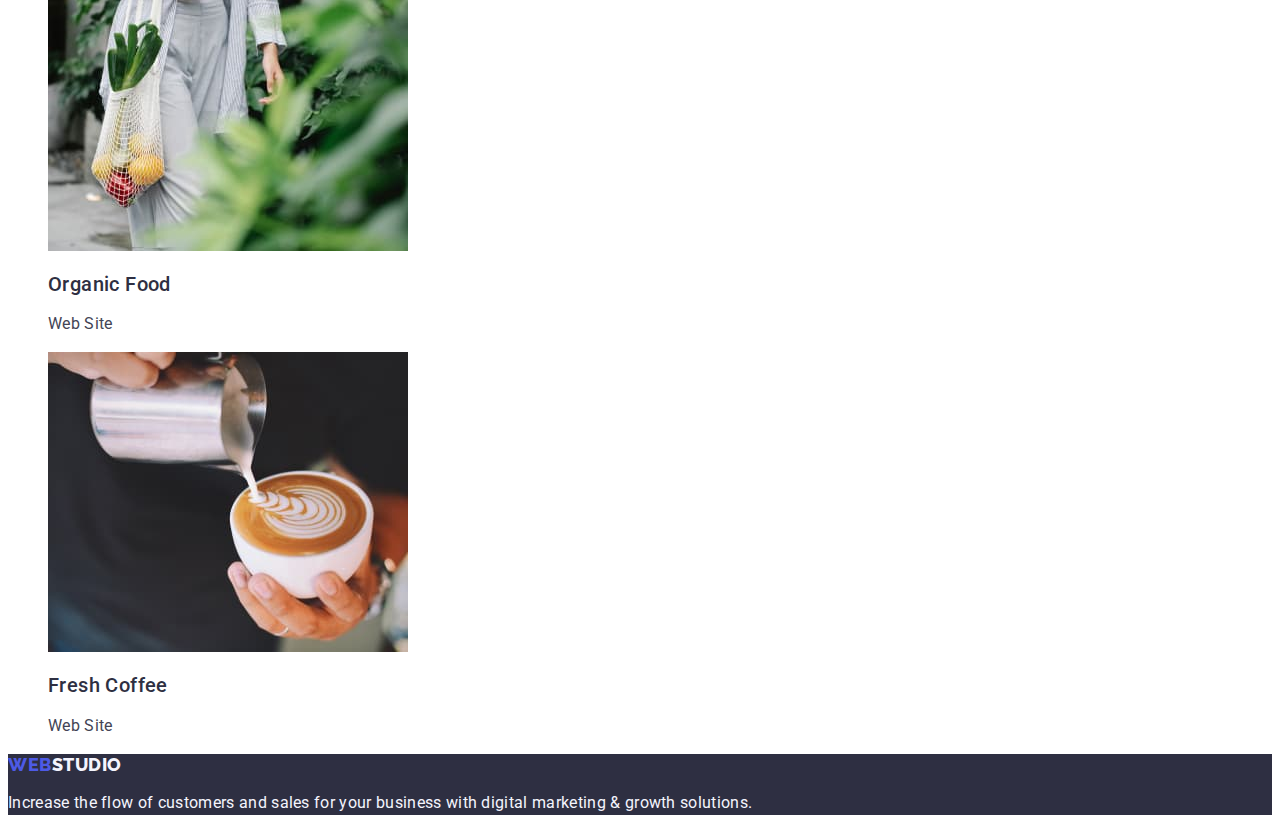
==== commit 6a2ea14a: "fix-css-html2" ====
--- a/portfolio.html
+++ b/portfolio.html
@@ -31,12 +31,12 @@
             <a href="./index.html" class="link nav">Studio</a>
           </li>
           <li>
-            <a href="./portfolio.html" class="link nav active">Portfolio</a>
+            <a href="./portfolio.html" class="link nav">Portfolio</a>
           </li>
           <li><a href="" class="link nav">Contacts</a></li>
         </ul>
       </nav>
-      <address>
+      <address class="address">
         <ul class="list">
           <li>
             <a href="mailto:info@devstudio.com" class="link contact"
--- a/css/style.css
+++ b/css/style.css
@@ -111,6 +111,7 @@
 .butts-punkt {
     color: #4D5AE5;
     background-color: #F4F4FD;
+    ont-family: "Roboto", sans-serif
     font-size: 16px;
     font-weight: 500;
     line-height: 1.5;
@@ -172,7 +173,6 @@
     text-decoration: none;
 }
 
-.active {
-    border-style: dotted;
-    border-color: #4D5AE5;
+.address {
+   font-style: normal 
 }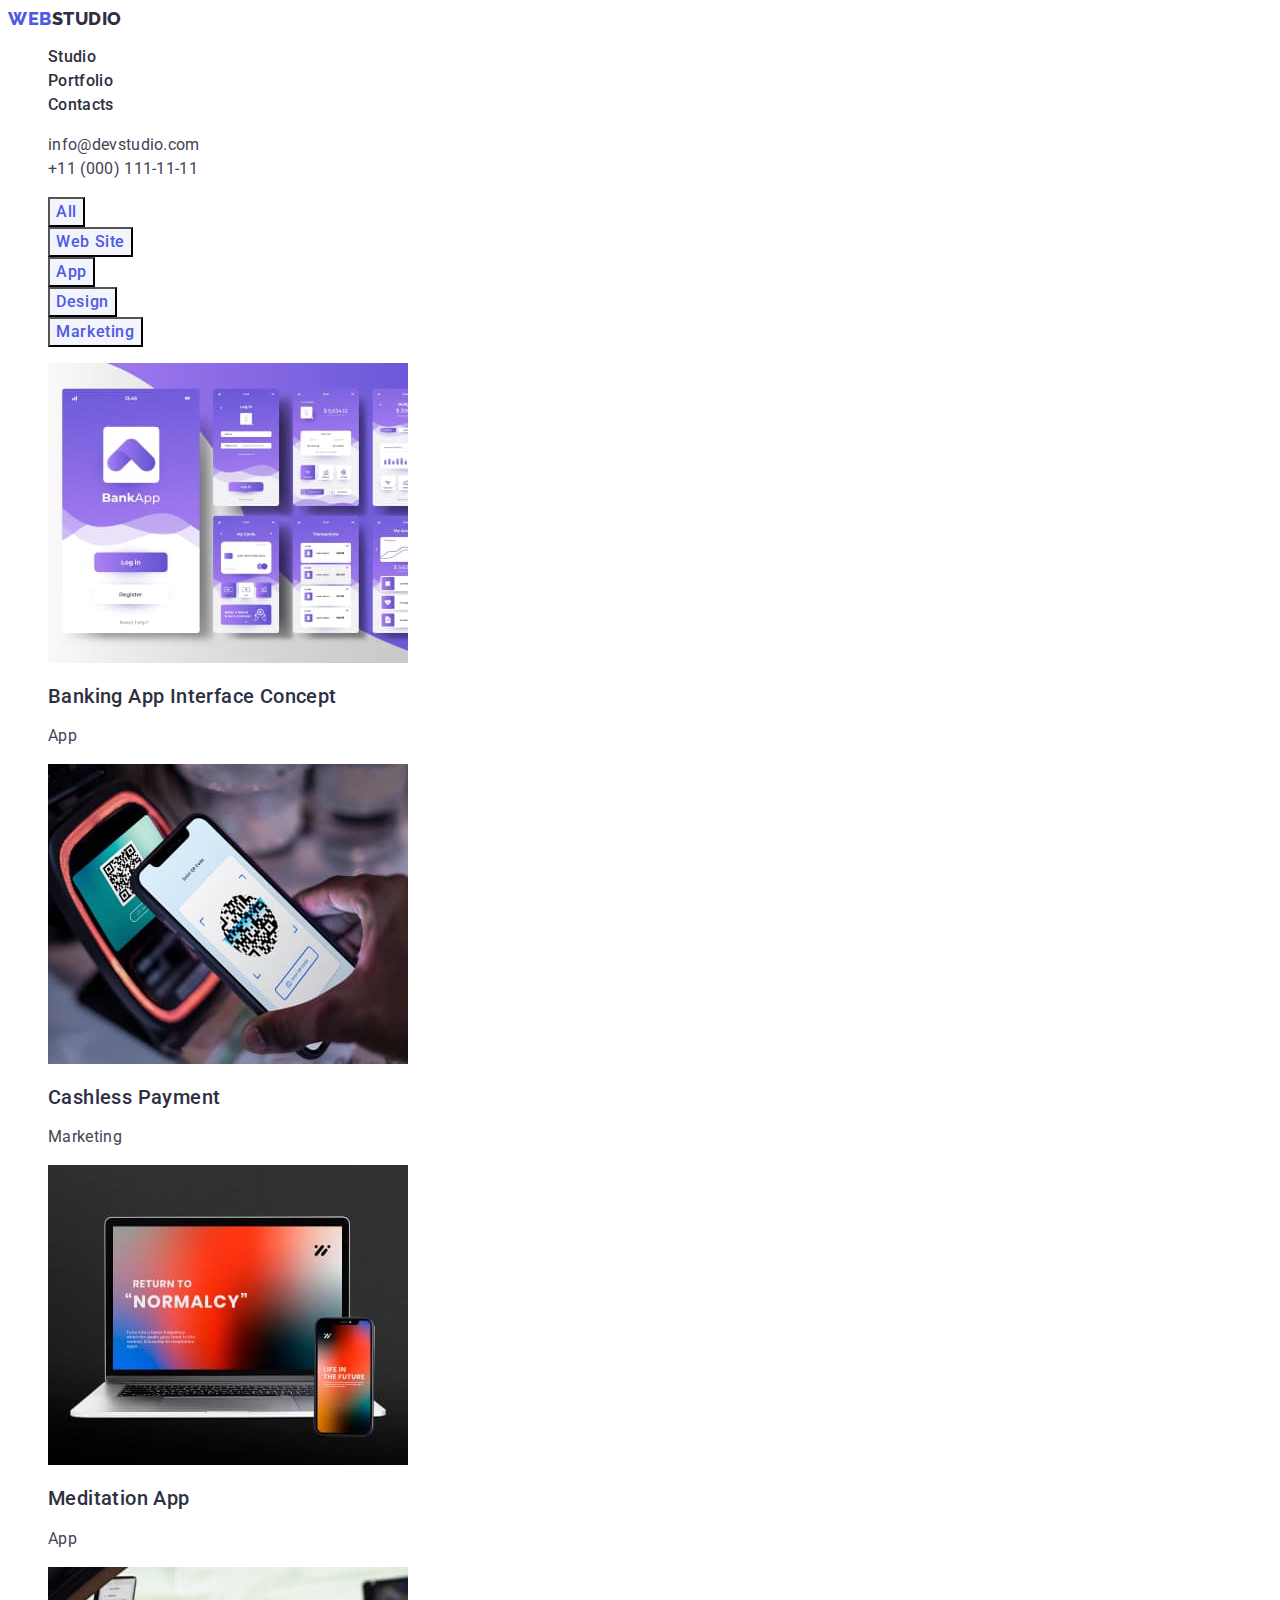
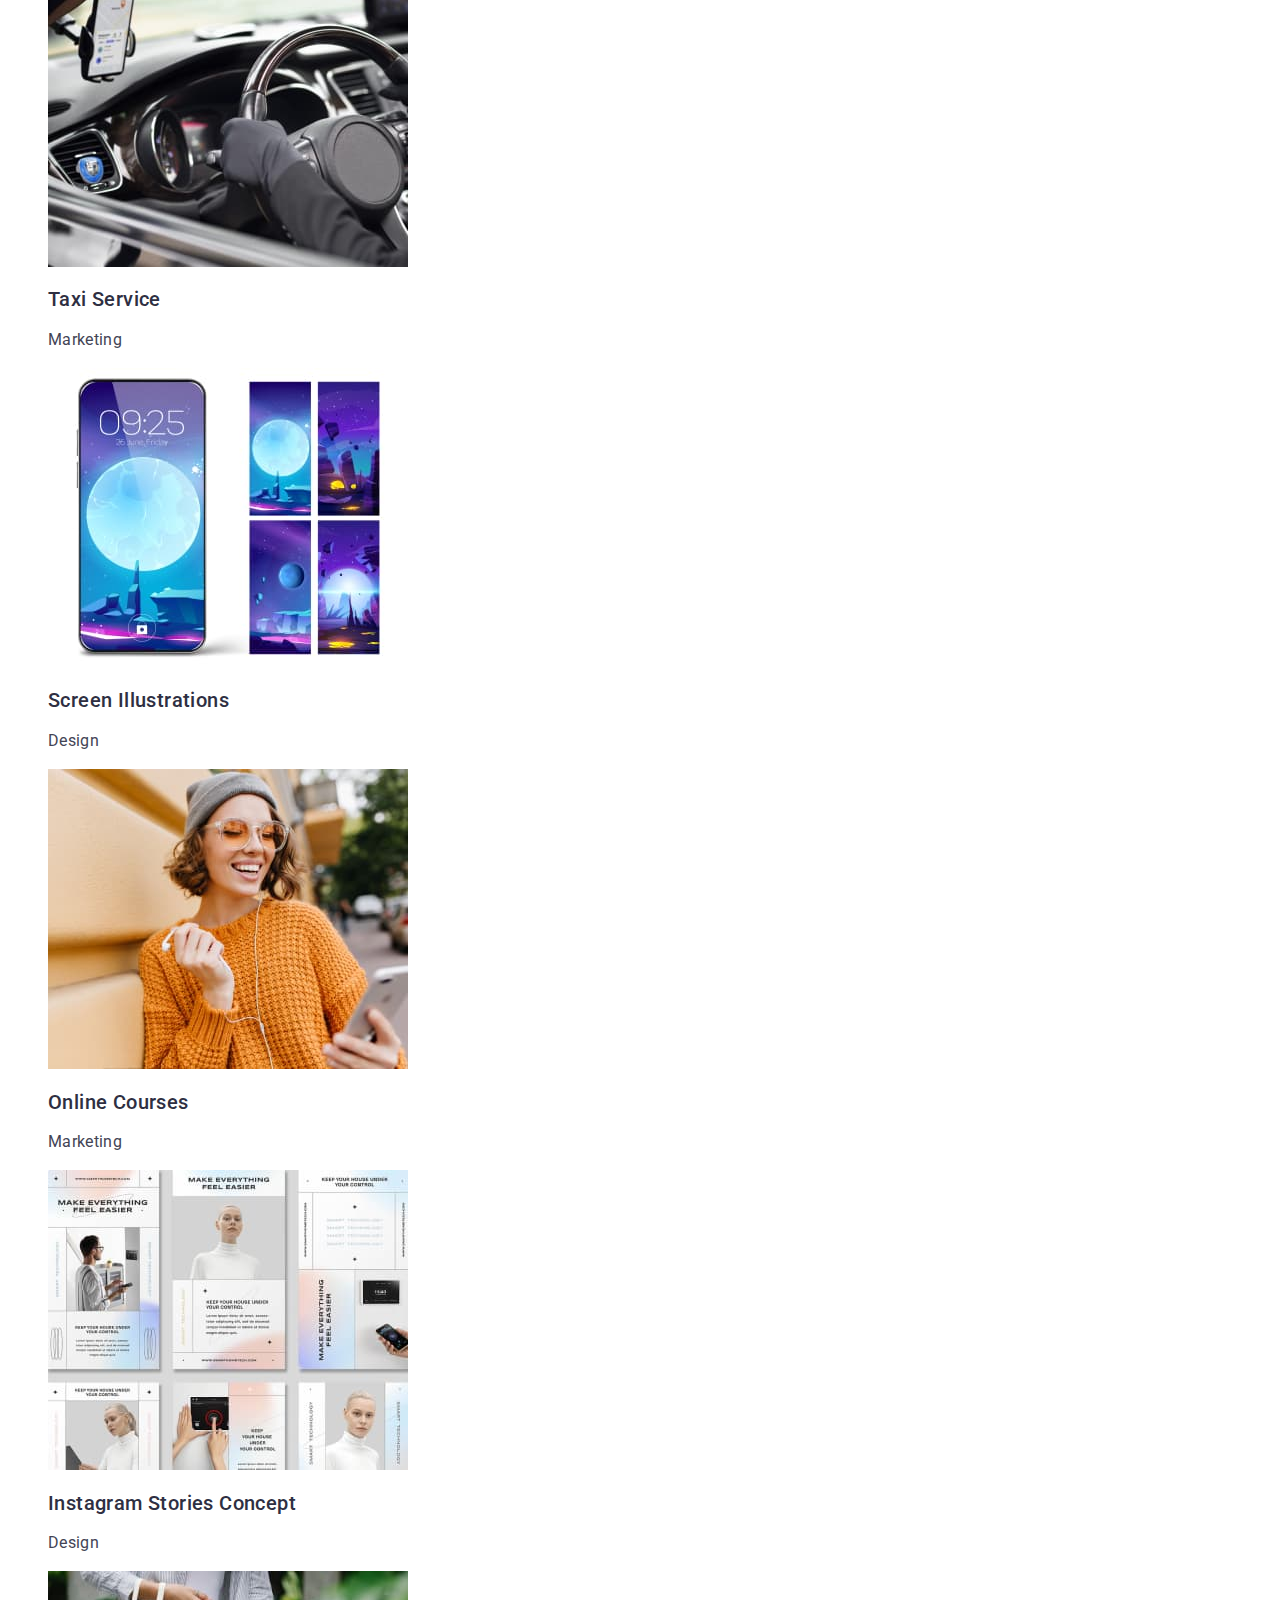
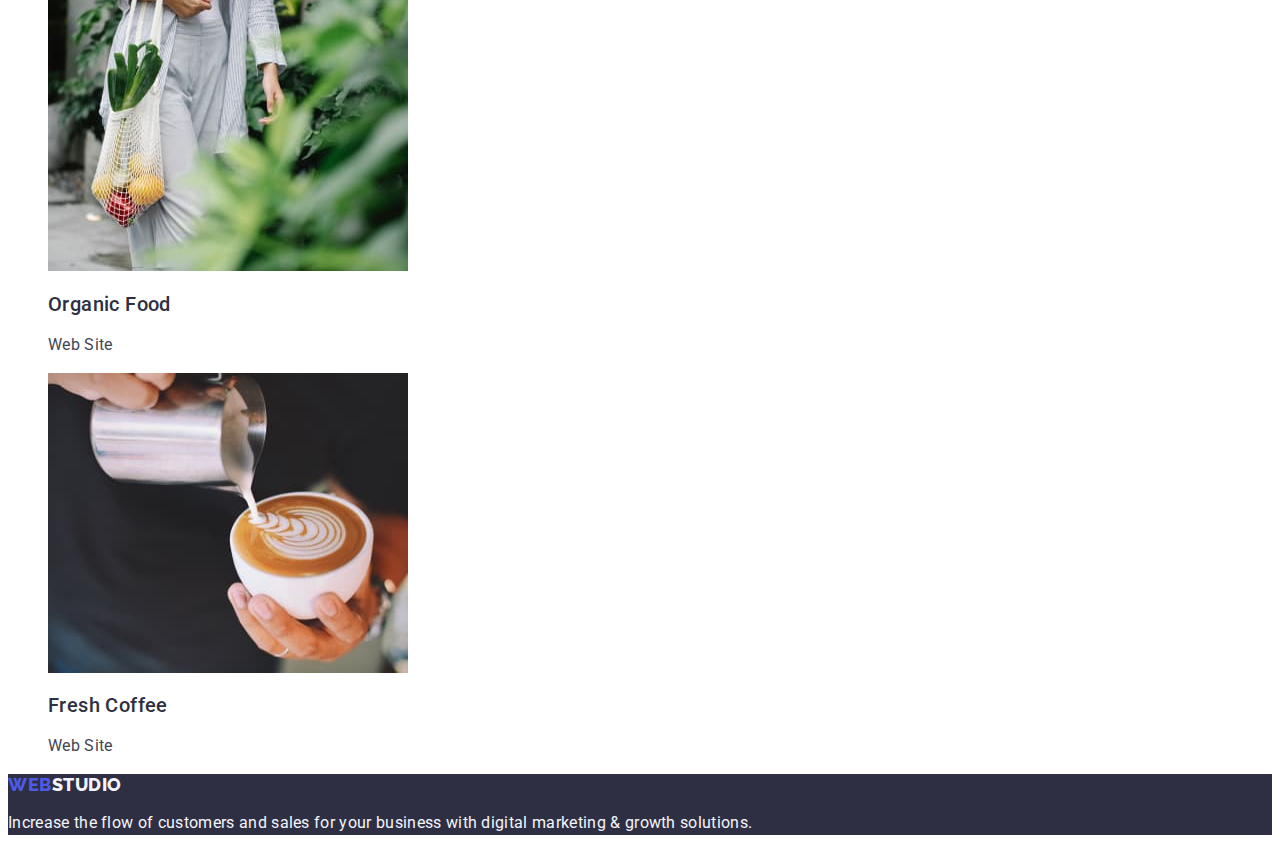
==== commit b3b685e5: "fix3" ====
--- a/portfolio.html
+++ b/portfolio.html
@@ -22,29 +22,29 @@
   </head>
   <body>
     <header>
-      <a href="./index.html" class="link logo">
+      <a class="link logo" href="./index.html">
         WEB<span class="studio-up">Studio</span></a
       >
       <nav>
         <ul class="list">
           <li>
-            <a href="./index.html" class="link nav">Studio</a>
+            <a class="link nav" href="./index.html">Studio</a>
           </li>
           <li>
-            <a href="./portfolio.html" class="link nav">Portfolio</a>
+            <a class="link nav" href="./portfolio.html">Portfolio</a>
           </li>
-          <li><a href="" class="link nav">Contacts</a></li>
+          <li><a class="link nav" href="">Contacts</a></li>
         </ul>
       </nav>
       <address class="address">
         <ul class="list">
           <li>
-            <a href="mailto:info@devstudio.com" class="link contact"
+            <a class="link contact" href="mailto:info@devstudio.com"
               >info@devstudio.com</a
             >
           </li>
           <li>
-            <a href="tel:+110001111111" class="link contact"
+            <a class="link contact" href="tel:+110001111111"
               >+11 (000) 111-11-11</a
             >
           </li>
@@ -175,8 +175,8 @@
     </main>
     <footer class="footer">
       <!--Подвал -->
-      <a href="./index.html" class="link logo">
-        WEB<span class="studio">Studio</span></a
+      <a class="link logo" href="./index.html">
+        Web<span class="studio">Studio</span></a
       >
       <p class="textstudio">
         Increase the flow of customers and sales for your business with digital
--- a/css/style.css
+++ b/css/style.css
@@ -4,6 +4,8 @@
     --butt-color-hover: #404bbf;
     --color-white: #FFFFFF;
     --color-main-font: #434455;
+    --main-font: "Roboto", sans-serif;
+    --sec-font: "Raleway", sans-serif;
 }
 
 body {
@@ -31,7 +33,7 @@
     color: var(--color-white);
 }
 .banner-but {
-    font-family: "Roboto", sans-serif;
+    font-family: var(--main-font);
     font-weight: 500;
     font-size: 16px;
     line-height: 1.5;
@@ -111,7 +113,7 @@
 .butts-punkt {
     color: #4D5AE5;
     background-color: #F4F4FD;
-    ont-family: "Roboto", sans-serif
+    font-family: var(--main-font);
     font-size: 16px;
     font-weight: 500;
     line-height: 1.5;
@@ -140,7 +142,7 @@
 }
 
 .logo {
-    font-family: "Raleway", sans-serif;
+    font-family: var(--sec-font);
     font-weight: 800;
     font-size: 18px;
     line-height: 1.17;
